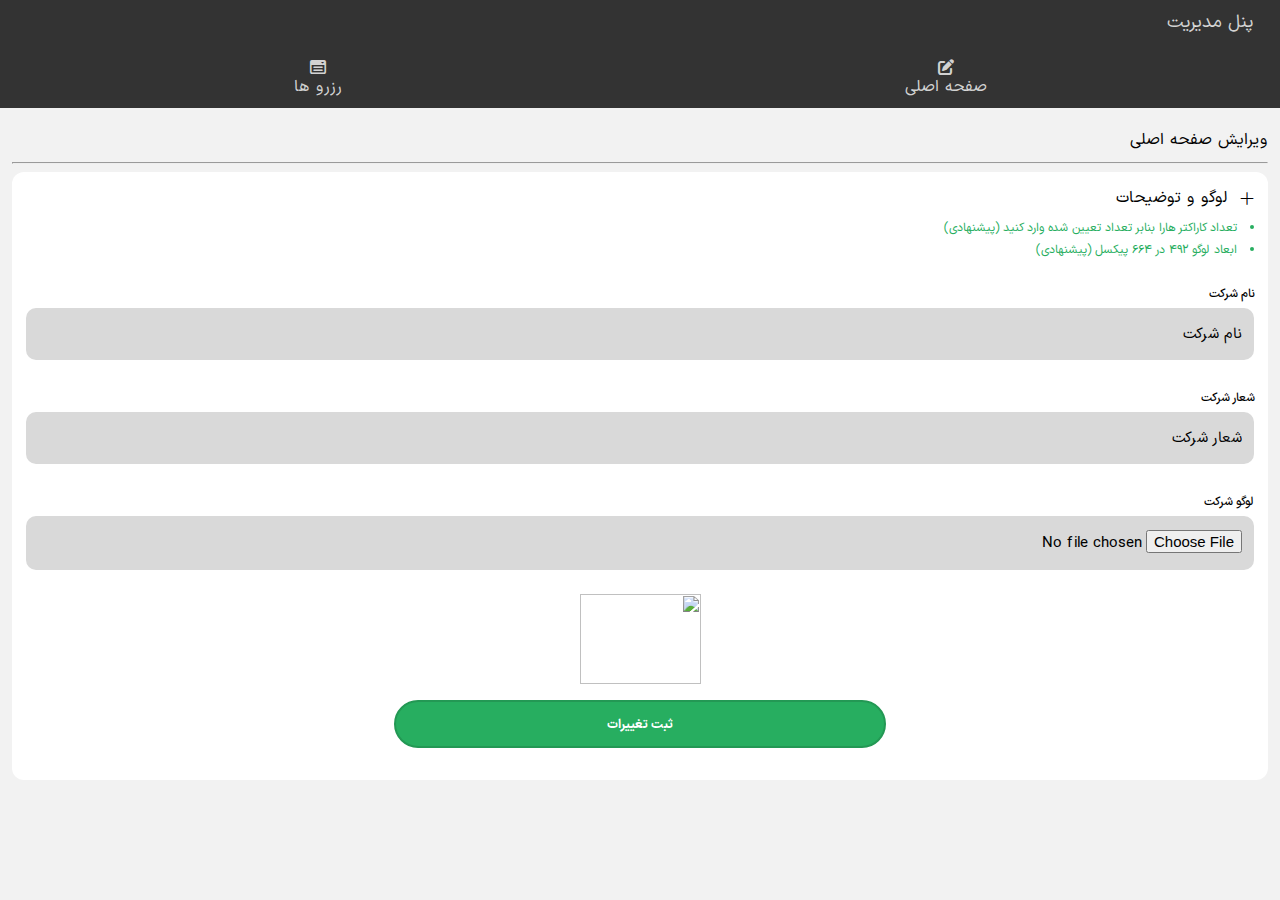
==== admin.html @ 6a68fcc9 "Admin panel created, one form and nav and header created" ====
<!DOCTYPE html>
<html lang="en">
<head>
    <meta charset="UTF-8">
    <meta name="viewport" content="width=device-width, initial-scale=1.0">
    <link rel="stylesheet" href="css/reset.css">
    <link rel="stylesheet" href="css/style.css">
    <link rel="stylesheet" href="css/iransans.css">
    <link rel="stylesheet" href="css/rubik.css">
    <link rel="stylesheet" href="Fonts/FontAwesome/css/all.css">
    <title>پنل مدیریت</title>
</head>
<body>
    <header class="container" id="admin__header">
        <div class="header__top">
            <h2>پنل مدیریت</h2>
        </div>
        <nav class="header__topNavigation">
            <div class="nav__item">
                <i class="fa-regular fa-list-dropdown"></i>
                <h2>رزرو ها</h2>
            </div>
            <div class="nav__item">
                <i class="fa-solid fa-pen-to-square"></i>
                <h2>صفحه اصلی</h2>
            </div>
        </nav>
    </header>
    <section id="main" class="container">
        <div class="main__title">
            <h2>ویرایش صفحه اصلی</h2>
            <hr>
        </div>
        <article class="main__section">
            <div class="main__section__title">
                <i class="fa-light fa-plus"></i>
                <i class="fa-light fa-minus hidden"></i>
                <h2>لوگو و توضیحات</h2>
            </div>
            <div class="main__section__content">
                <div class="notice__container">
                    <ul>
                        <li>تعداد کاراکتر هارا بنابر تعداد تعیین شده وارد کنید (پیشنهادی)</li>
                        <li>ابعاد لوگو ۴۹۲ در ۶۶۴ پیکسل (پیشنهادی)</li>
                    </ul>
                </div>
                <form action="#" class="main__form">
                    <div class="main__form__input">
                        <label for="peta">
                            نام شرکت
                        </label>
                        <input type="text" id="name" value="نام شرکت">
                    </div>
                    <div class="main__form__input">
                        <label for="peta__banner">
                            شعار شرکت
                        </label>
                        <input type="text" id="name" value="شعار شرکت">
                    </div>
                    <div class="main__form__input">
                        <label for="peta__banner">
                            لوگو شرکت
                        </label>
                        <input type="file" id="name" accept="image/JPEG" accpet="image/png" value="شعار شرکت">
                        
                    </div>
                    <img src="" alt="" width="121px" height="90px"> 
                    <button class="btn">ثبت تغییرات</button>
                </form>
            </div>
        </article>
    </section>
</body>
</html>
---- css/style.css ----
:root {
    --green-color : #27AE60;
    --dark-green-color : #239854;
    --light-dark-color : rgba(51,51,51,0.7);
    --red-color : #E74C3C;
    --orange-color : #E67E22;
    --yellow-color : #F1C40F;
    --dark-color : #333333;
    --white-color : #ffffff;
    --light-white : rgba(255,255,255,0.8);
    --backgroud-color: #F2F2F2;
    --input-color: #D9D9D9;
}
* {
    box-sizing: border-box;
}
html {
    font-family: rubik, iransans;
    background-color: var(--backgroud-color);
}
body {
    overflow-x: hidden;
}
.container {
    width: 100vw;
    margin-right: auto;
    margin-left: auto;
    padding-right: 0.75rem;
    padding-left: 0.75rem;
}
header {
    background-image: url('../images/company.png');
    background-repeat: no-repeat;
    background-size: cover;

}   
header .info {
    display: none;
}
.brand {
    display: flex;
    flex-direction: column;
    align-items: center;
    padding: 5.625rem 2.75rem;
    color: var(--white-color);
}
.brand__logo {
    width: 7.563rem;
    height: 5.625rem;
}
.brand__title {
    font-weight: 800;
    font-size: 1.5rem;
    line-height: 2rem;
}
.brand__description {
    font-weight: 400;
    font-size: 1rem;
    margin-top: 0.3rem;
}
.btn{
    background-color: var(--green-color);
    outline: none;
    border: none;
    padding: 0.7rem 2.25rem;
    border-radius: 1.5rem;
    color: var(--white-color);
    font-family: rubik, iransans;
    font-weight: 700;
    font-size: 1rem;
    margin-top: 1rem;
    border: 2px solid var(--dark-green-color);
    cursor: pointer;
}
#first {
    background-color: var(--dark-color);
    color: var(--white-color);
    display: grid;
    grid-template-columns: 1fr;
    
}
.info {
    width: 100%;
    display: flex;
    flex-direction: column;
    align-items: center;
    text-align: justify;
    margin-top: 1.5rem;
    gap: 1rem;
    direction: rtl;
    color: var(--light-white);
}
.info .info__title {
    font-weight: 800;
    font-size: 1rem;
    width: 100%;
}
.info .info__description {
    line-height: 1.8rem;
    font-weight: 300;
}
.info button {
    display: none;
}
#first .promo {
    width: 100%;
    display: flex;
    flex-direction: column;
    justify-content: center;
    align-items: center;
    gap: 0.8rem;
    padding-top: 2rem;

}
#first .promo h2 {
    font-weight: 800;
    font-size: 1rem;
}
#first .promo p {
    font-weight: 300;
    direction: rtl;
    text-align: center;
    line-height: 1.8rem;
}
#first article:nth-child(2) h2,
#first article:nth-child(2) p{
    color: var(--red-color);
}
#first article:nth-child(3) h2,
#first article:nth-child(3) p{
    color: var(--orange-color);
}
#first article:nth-child(4) h2,
#first article:nth-child(4) p{
    color: var(--yellow-color);
}
#first article:nth-child(5) h2,
#first article:nth-child(5) p{
    color: var(--green-color);
}
#first article:nth-child(5) {
    padding-bottom: 4rem;
}

#second {
    width: 100vw;
    background-image: url('../images/Inside-office.png');
    background-repeat: no-repeat;
    background-size: cover;
    padding: 7.188rem 0;
}
.form {
    width: 18.25rem;
    background-color: rgba(51, 51, 51, 0.9);
    display: flex;
    flex-direction: column;
    display: flex;
    align-items: center;
    padding: 0 1rem;
    border-radius: 1.5rem;
}
.form__title {
    color: var(--light-white);
    margin: 28px 0;
    font-weight: 700;
}
.form__input {
    width: 100%;
    display: flex;
    flex-direction: column;
    align-items: flex-end;
    gap: 0.313rem;
    margin: 0.625rem;
    position: relative;
}
.form__input label {
    color: var(--light-white);
}
.form__input input {
    width: 100%;
    padding: 0.625rem 1.75rem 0.625rem 0.625rem;
    border-radius: 0.75rem;
    background-color: var(--light-white);
    font-family: rubik,iransans;
    direction: rtl;
}
.form__input input:focus {
    outline: none;
    border: 2px solid var(--dark-green-color);
}
.form__input input::placeholder {
    font-weight: 500;
}
.form__input i {
    position: absolute;
    font-size: 1rem;
    bottom: 0.75rem;
    right: 0.625rem;
    color: var(--light-dark-color);
}
.form .form__btn {
    margin-top: 1rem;
}
.form__notice {
    color: var(--orange-color);
    padding: 1rem 0 2rem 0;
    text-align: center;
    font-size: 0.75rem;
}

footer {
    width: 100%;
    background-color: var(--dark-color);
    display: grid;
    direction: rtl;
    padding: 3.125rem 0;
    gap: 1rem;
}
footer .footer__row {
    display: flex;
    flex-direction: column;
    width: 100%;
    gap: 0.4rem;
}
.footer__row .footer__row__title {
    color: var(--light-white);
    font-weight: 800;
}
.footer__row .footer__row__description {
    color: var(--light-white);
    line-height: 1.5rem;
    text-align: justify;
}
.area {
    width: 100%;
    display: flex;
    flex-direction: column;
    justify-content: space-between;
    gap: 1rem;
}
.area .footer__row {
    width: 100%;
}
.area .footer__row .footer__row__title {
    width: 100%;
}
footer a {
    display: flex;
    justify-content: center;
    align-items: center;
}
footer img {
    width: 100%;
    border-radius: 1.5rem;
}
.numbers .footer__row__description {
    direction: ltr;
    text-align: right;
}
#email__link {
    display: flex;
    flex-direction: row-reverse;
    align-items: center;
    justify-content: flex-end;
    gap: 0.313rem;
}
.hidden {
    display: none !important;
}

/* Admin Panel */

#admin__header {
    display: flex;
    flex-direction: column;
    background-color: var(--dark-color) !important;
    background-image: none;
    color: var(--light-white);
}
#admin__header .header__top {
    direction: rtl;
    padding: 0.875rem 0.9375rem;
    font-size: 1.125rem;
}
#admin__header .header__topNavigation {
    display: flex;
    justify-content: space-around;
    padding: 0.8125rem 0;
}

#admin__header .header__topNavigation .nav__item {
    display: flex;
    flex-direction: column;
    align-items: center;
    gap: 0.25rem;
}

#main {
    padding-top: 1.5rem;
    display: grid;
    grid-template-columns: 1fr;
    direction: rtl;
}
#main .main__title {
    display: flex;
    flex-direction: column;
    gap: 0.4rem;
    
}
#main .main__title hr {
    width: 100%;
}

#main .main__section {
    background-color: var(--white-color);
    padding: 1.125rem 0.875rem 0;
    border-radius: 0.75rem;
    display: flex;
    flex-direction: column;
    
}

#main .main__section .main__section__title {
    display: flex;
    gap: 0.8rem;
    font-size: 1rem;
}
#main .main__section .main__section__content {
    padding: 1rem 0 0;
}
.notice__container ul{
    display: flex;
    flex-direction: column;
    gap: 0.625rem;
    color: var(--green-color);
    list-style-type: disc;
    font-size: 0.75rem;
    list-style-position: inside;
}
.main__form {
    width: 100%;
    display: flex;
    flex-direction: column;
    padding: 1rem 0;
}
.main__form .main__form__input {
    display: flex;
    flex-direction: column;
    gap: 0.5rem;
    font-family: rubik,iransans !important;
    padding: 1rem 0;
}
.main__form .main__form__input label {
    font-size: 0.75rem;
    font-weight: 500;
}
.main__form .main__form__input input {
    padding: 0.9rem 0.75rem;
    border-radius: 0.625rem;
    border: none;
    background-color: var(--input-color);
    font-size: 0.9375rem;
    font-family: rubik,iransans !important;

}
.main__form img {
    margin: 0.5rem auto 0;
    border: 0 !important;
    outline: 0 !important;
}
.main__form button {
    width: 40%;
    font-size: 0.8rem;
    padding: 0.8rem;
    margin: 1rem auto;
}
/* Admin Panel */

@media (min-width:475px) {
    .promo p {
        margin: 0 2rem;
    }
    footer .footer__row a img  {
        width: 90%;
    }
}

@media (min-width:600px){
    #first {
        grid-template-columns: 1fr 1fr;
    }
    #first article:nth-child(1) {
        grid-column: 1/3;
    }
    #first article:nth-child(4){
        padding-bottom: 4rem;
    }
    footer {
        grid-template-columns: repeat(12,1fr);
        grid-template-rows: repeat(1,1fr);
    }
    footer .footer__row:nth-child(1) {
        grid-column:6/13;
    }
    footer .area {
        grid-column: 1/5;
        grid-row: 1/2;
    }
    footer .footer__row a img {
        width: 100%;
    }
    #second .form {
        width: 23rem;
        gap: 1.5rem;
    }
    #second .form .form__notice {
        font-size: .9rem;
    }
}

@media (min-width:768px) {

    header {
        display: grid;
        grid-template-columns: 1fr 1fr;
    }
    
    header .brand{
        grid-column: 2/3;
    }
    header .info {
        display: flex;
        grid-column: 1/2;
        grid-row: 1/2;
        justify-content: center;
        align-items: center;
        padding: 0 1rem;
    }
    #first .info {
        display: none;
    }
    
}

@media (min-width:1024px){
    header {
        grid-template-columns: repeat(12, 1fr);
        grid-template-rows: repeat(12,75px);
    }
    header .brand button {
        display: none;
    }
    header .brand {
        grid-column: 9/13;
        grid-row: 1/3;
    }
    header .info {
        grid-row: 6/10;
        grid-column: 4/10;
        width: 100%;
        justify-content: center;
        align-items: center;
        text-align: center;
        font-size: 1.375rem;
        
    }
    header .info .info__title {
        font-size: 1.375rem;
    }
    header .info .info__description {
        line-height: 2.5rem;
    }
    header .info button{
        display: flex;
    }
    #first article {
        padding: 0 !important;
    }
    #first {
        grid-template-columns: repeat(4,1fr);
        padding: 4.219rem;
    }
    #second .form {
        width: 33rem !important;
        gap: 2.5rem;
    }
    #second .form .form__title {
        font-size: 1.25rem;
    }
    #second .form .form__input {
        width: 70%;
        gap: 0.625rem;
    }
    #second .form .form__input input {
        padding: 0.9rem 1.75rem;
    }
    #second .form .form__input i {
        bottom: 1rem;
    }
    #second .form .form__notice {
        font-size: 1rem;
    }

    footer {
        grid-template-columns: repeat(12,1fr);
    }
    footer .footer__row {
        grid-column: 8/13 !important;
    }
    footer .area {
        grid-column: 2/7;
        flex-direction: row;
    }
    footer .footer__row a {
        width: 75%;
    }
}
---- css/iransans.css ----
/**
*
*	Name:			IRANSansX Fonts
*	Version:			1.0
*	Author:			Moslem Ebrahimi (moslemebrahimi.com)
*	Created on:		Apr 22, 2021
*	Updated on:		Apr 22, 2021
*	Website:			http://fontiran.com
*	Copyright:		Commercial/Proprietary Software
--------------------------------------------------------------------------------------
فونتایران سنس Xا یک نرم افزار مالکیتی محسوب می شود. جهت آگاهی از قوانین استفاده از این فونت ها لطفا به وب سایت (فونت ایران دات کام) مراجعه نمایید
--------------------------------------------------------------------------------------
IRANSansX Fonts are considered a proprietary software. To gain information about the laws regarding the use of these Fonts, please visit www.fontiran.com 
--------------------------------------------------------------------------------------
This set of Fonts are used in this project under the license: (.....)
------------------------------------------------------------------------------------- Fonts-
*	
**/


@font-face {
	font-family: iransans;
	font-style: normal;
	font-weight: 100;
	src:
		url('../Fonts/IRANSans/woff2/IRANSansX-Thin.woff2') format('woff2') ,
		url('../Fonts/woff/IRANSans/IRANSansX-Thin.woff') format('woff'),   
		url('../Fonts/ttf/IRANSans/IRANSansX-Thin.ttf') format('truetype');	
}

@font-face {
	font-family: iransans;
	font-style: normal;
	font-weight: 200;
	src: 
		url('../Fonts/IRANSans/woff2/IRANSansX-UltrIRANSansght.woff2') format('woff2') ,
		url('../Fonts/woff/IRANSans/IRANSansX-UltrIRANSansght.woff') format('woff'),   
		url('../Fonts/ttf/IRANSans/IRANSansX-UltrIRANSansght.ttf') format('truetype');		
}

@font-face {
	font-family: iransans;
	font-style: normal;
	font-weight: 300;
	src: 
		url('../Fonts/IRANSans/woff2/IRANSansX-Light.woff2') format('woff2') ,
		url('../Fonts/woff/IRANSans/IRANSansX-Light.woff') format('woff'),   
		url('../Fonts/ttf/IRANSans/IRANSansX-Light.ttf') format('truetype');			 
}

@font-face {
	font-family: iransans;
	font-style: normal;
	font-weight: 500;
	src: 
	url('../Fonts/IRANSans/woff2/IRANSansX-Medium.woff2') format('woff2') ,
	url('../Fonts/woff/IRANSans/IRANSansX-Medium.woff') format('woff'),   
	url('../Fonts/ttf/IRANSans/IRANSansX-Medium.ttf') format('truetype');			 
}

@font-face {
	font-family: iransans;
	font-style: normal;
	font-weight: 600;
	src: 
		url('../Fonts/IRANSans/woff2/IRANSansX-DemiBold.woff2') format('woff2') ,
		url('../Fonts/woff/IRANSans/IRANSansX-DemiBold.woff') format('woff'),   
		url('../Fonts/ttf/IRANSans/IRANSansX-DemiBold.ttf') format('truetype');		 
}

@font-face {
	font-family: iransans;
	font-style: normal;
	font-weight: 800;
	src: 
	url('../Fonts/IRANSans/woff2/IRANSansX-ExtraBold.woff2') format('woff2') ,
	url('../Fonts/woff/IRANSans/IRANSansX-ExtraBold.woff') format('woff'),   
	url('../Fonts/ttf/IRANSans/IRANSansX-ExtraBold.ttf') format('truetype');		 
}

@font-face {
	font-family: iransans;
	font-style: normal;
	font-weight: 900;
	src: 
	url('../Fonts/IRANSans/woff2/IRANSansX-Black.woff2') format('woff2') ,
	url('../Fonts/woff/IRANSans/IRANSansX-Black.woff') format('woff'),   
	url('../Fonts/ttf/IRANSans/IRANSansX-Black.ttf') format('truetype');			 
}

@font-face {
	font-family: iransans;
	font-style: normal;
	font-weight: bold;
	src: 
	url('../Fonts/IRANSans/woff2/IRANSansX-Bold.woff2') format('woff2') ,
	url('../Fonts/woff/IRANSans/IRANSansX-Bold.woff') format('woff'),   
	url('../Fonts/ttf/IRANSans/IRANSansX-Bold.ttf') format('truetype');
}

@font-face {
	font-family: iransans;
	font-style: normal;
	font-weight: normal;
	src: 
	url('../Fonts/IRANSans/woff2/IRANSansX-Regular.woff2') format('woff2'),
	url('../Fonts/woff/IRANSans/IRANSansX-Regular.woff') format('woff'),   
	url('../Fonts/ttf/IRANSans/IRANSansX-Regular.ttf') format('truetype');
}
---- css/rubik.css ----
/* #### Generated By: http://www.cufon../fonts.com #### */

    @font-face {
    font-family: rubik;
    font-style: normal;
    font-weight: 400;
    src: url('../Fonts/rubik/Rubik-Regular.woff') format('woff'),
         url('../Fonts/rubik/Rubik-Regular.ttf') format('TrueType')
    }
    

    @font-face {
    font-family: rubik;
    font-style: italic;
    font-weight: 400;
    src: url('../Fonts/rubik/Rubik-Italic.woff') format('woff'),
         url('../Fonts/rubik/Rubik-Regular.ttf') format('TrueType')
    }
    

    @font-face {
    font-family: rubik;
    font-style: normal;
    font-weight: 300;
    src: url('../Fonts/rubik/Rubik-Light.woff') format('woff'),
         url('../Fonts/rubik/Rubik-Light.ttf') format('TrueType')
    }
    

    @font-face {
    font-family: rubik;
    font-style: italic;
    font-weight: 300;
    src: url('../Fonts/rubik/Rubik-LightItalic.woff') format('woff'),
         url('../Fonts/rubik/Rubik-LightItalic.ttf') format('TrueType')
    }
    

    @font-face {
    font-family: 'Rubik ';
    font-style: normal;
    font-weight: 500;
    src: url('../Fonts/rubik/Rubik-Medium.woff') format('woff'),
         url('../Fonts/rubik/Rubik-MediumItalic.ttf') format('TrueType')
    }
    

    @font-face {
    font-family: rubik;
    font-style: italic;
    font-weight: 500;
    src: url('../Fonts/rubik/Rubik-MediumItalic.woff') format('woff'),
         url('../Fonts/rubik/Rubik-MediumItalic.ttf') format('TrueType')
    }
    

    @font-face {
    font-family: rubik;
    font-style: normal;
    font-weight: 700;
    src: url('../Fonts/rubik/Rubik-Bold.woff') format('woff'),
         url('../Fonts/rubik/Rubik-Bold.ttf') format('TrueType')
    }
    

    @font-face {
    font-family: rubik;
    font-style: italic;
    font-weight: 700;
    src: url('../Fonts/rubik/Rubik-BoldItalic.woff') format('woff'),
         url('../Fonts/rubik/Rubik-BoldItalic.ttf') format('TrueType')
    }
    

    @font-face {
    font-family: rubik;
    font-style: normal;
    font-weight: 900;
    src: url('../Fonts/rubik/Rubik-Black.woff') format('woff'),
         url('Rubik-Black.ttf') format('TrueType')
    }
    

    @font-face {
    font-family: rubik;
    font-style: italic;
    font-weight: 900;
    src: url('../Fonts/rubik/Rubik-BlackItalic.woff') format('woff'),
         url('../Fonts/rubik/Rubik-BlackItalic.ttf') format('TrueType')
    }
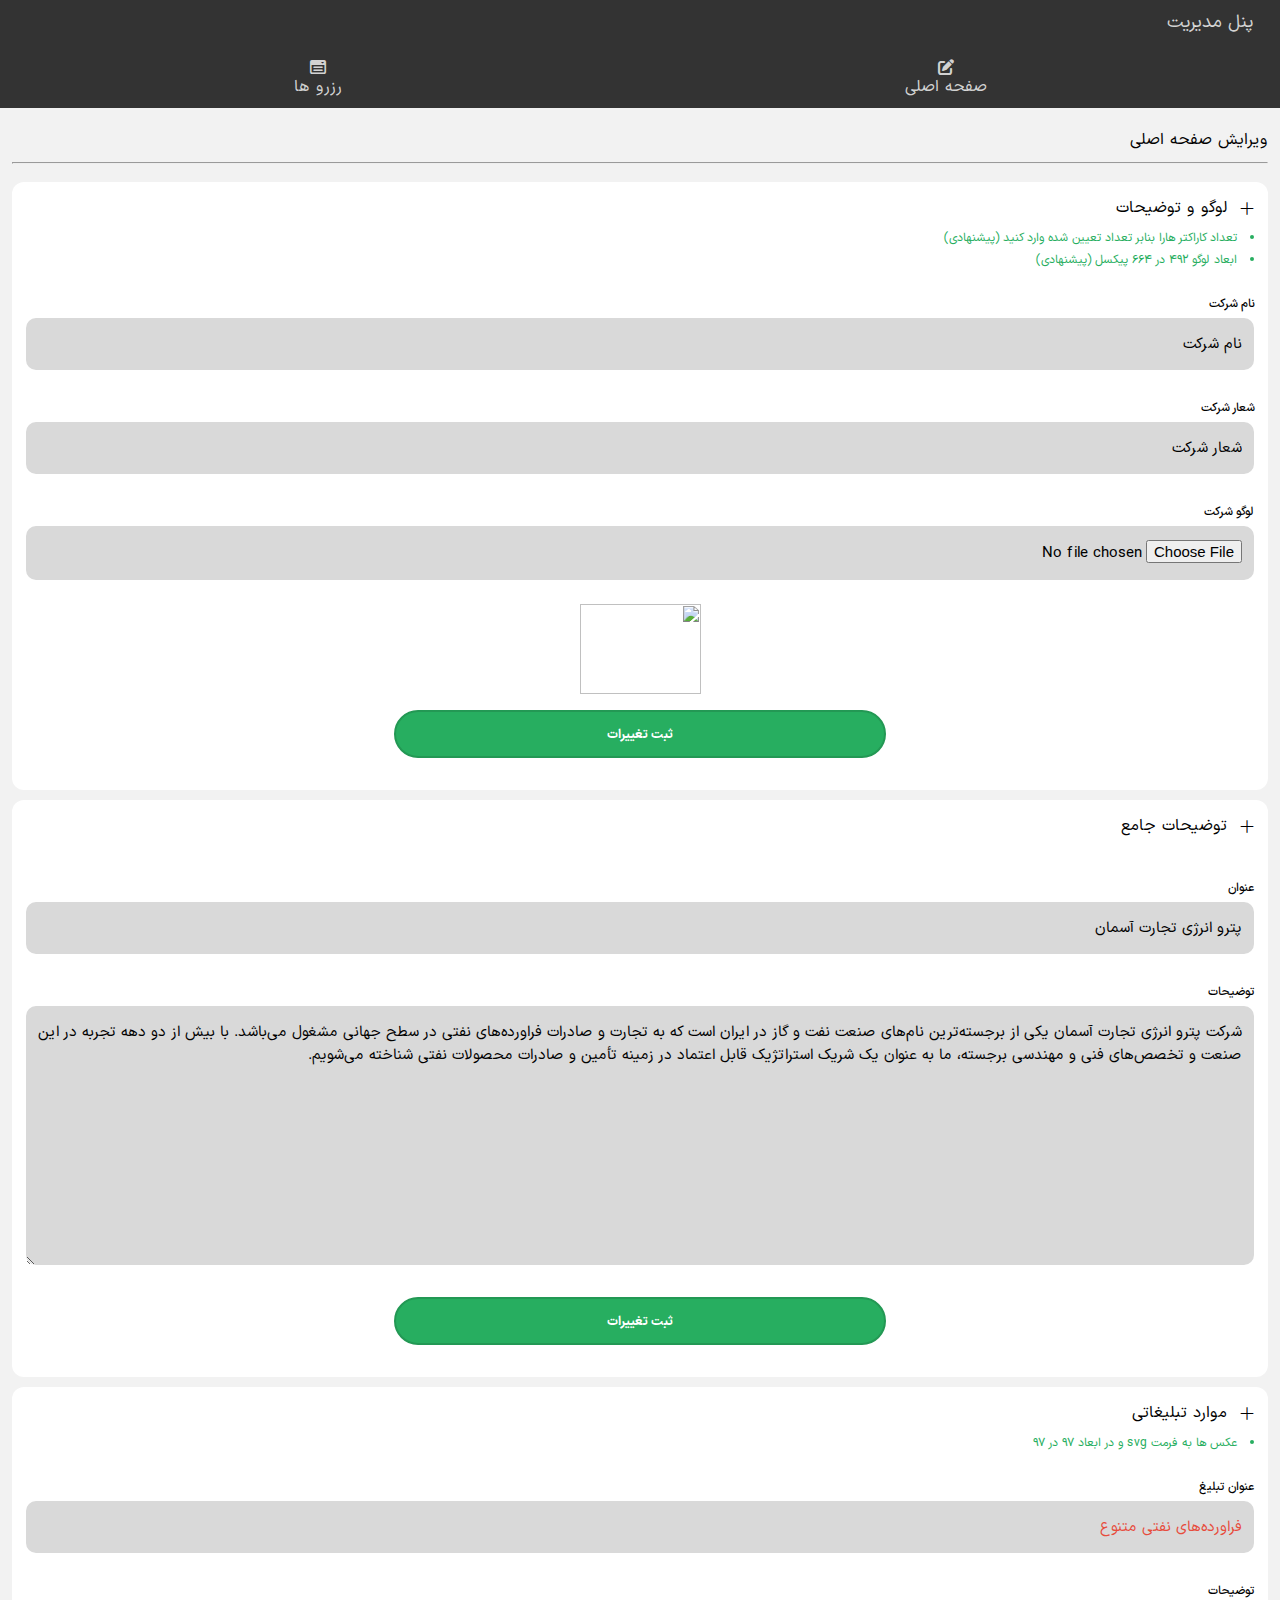
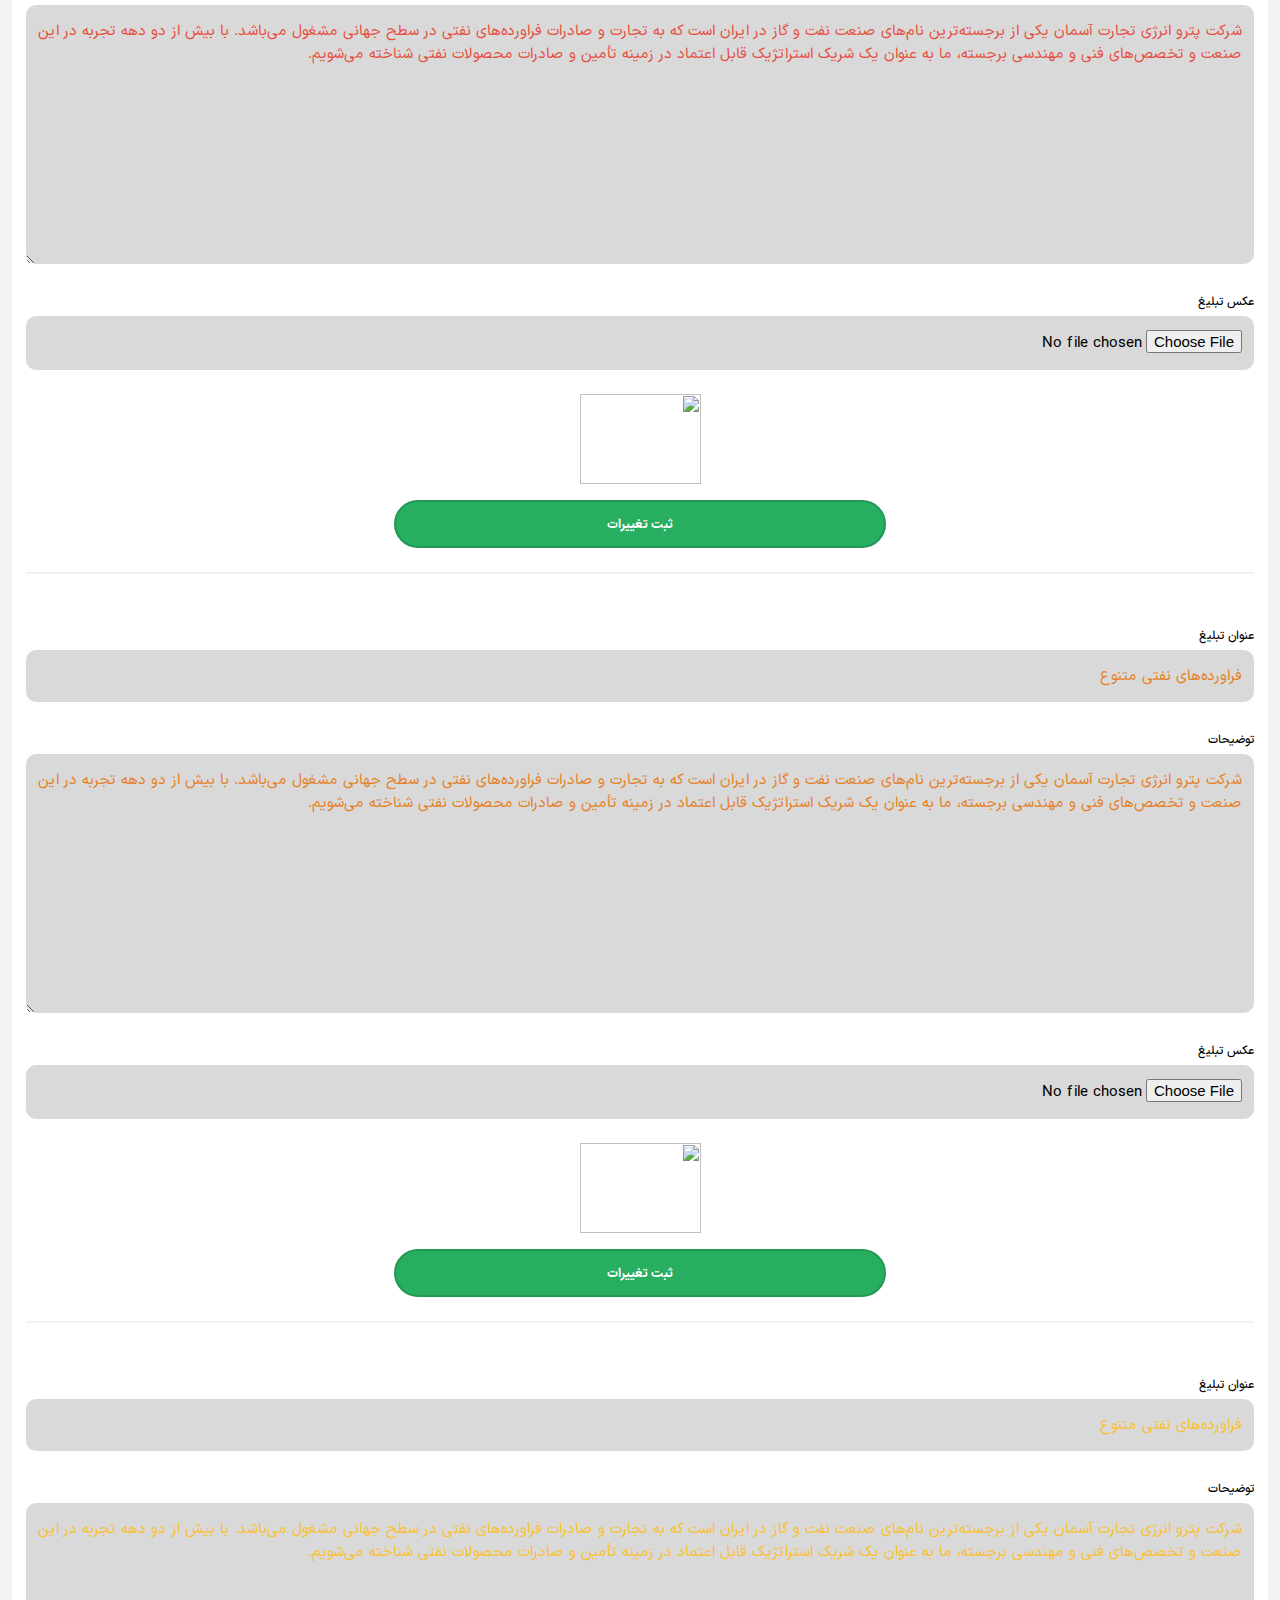
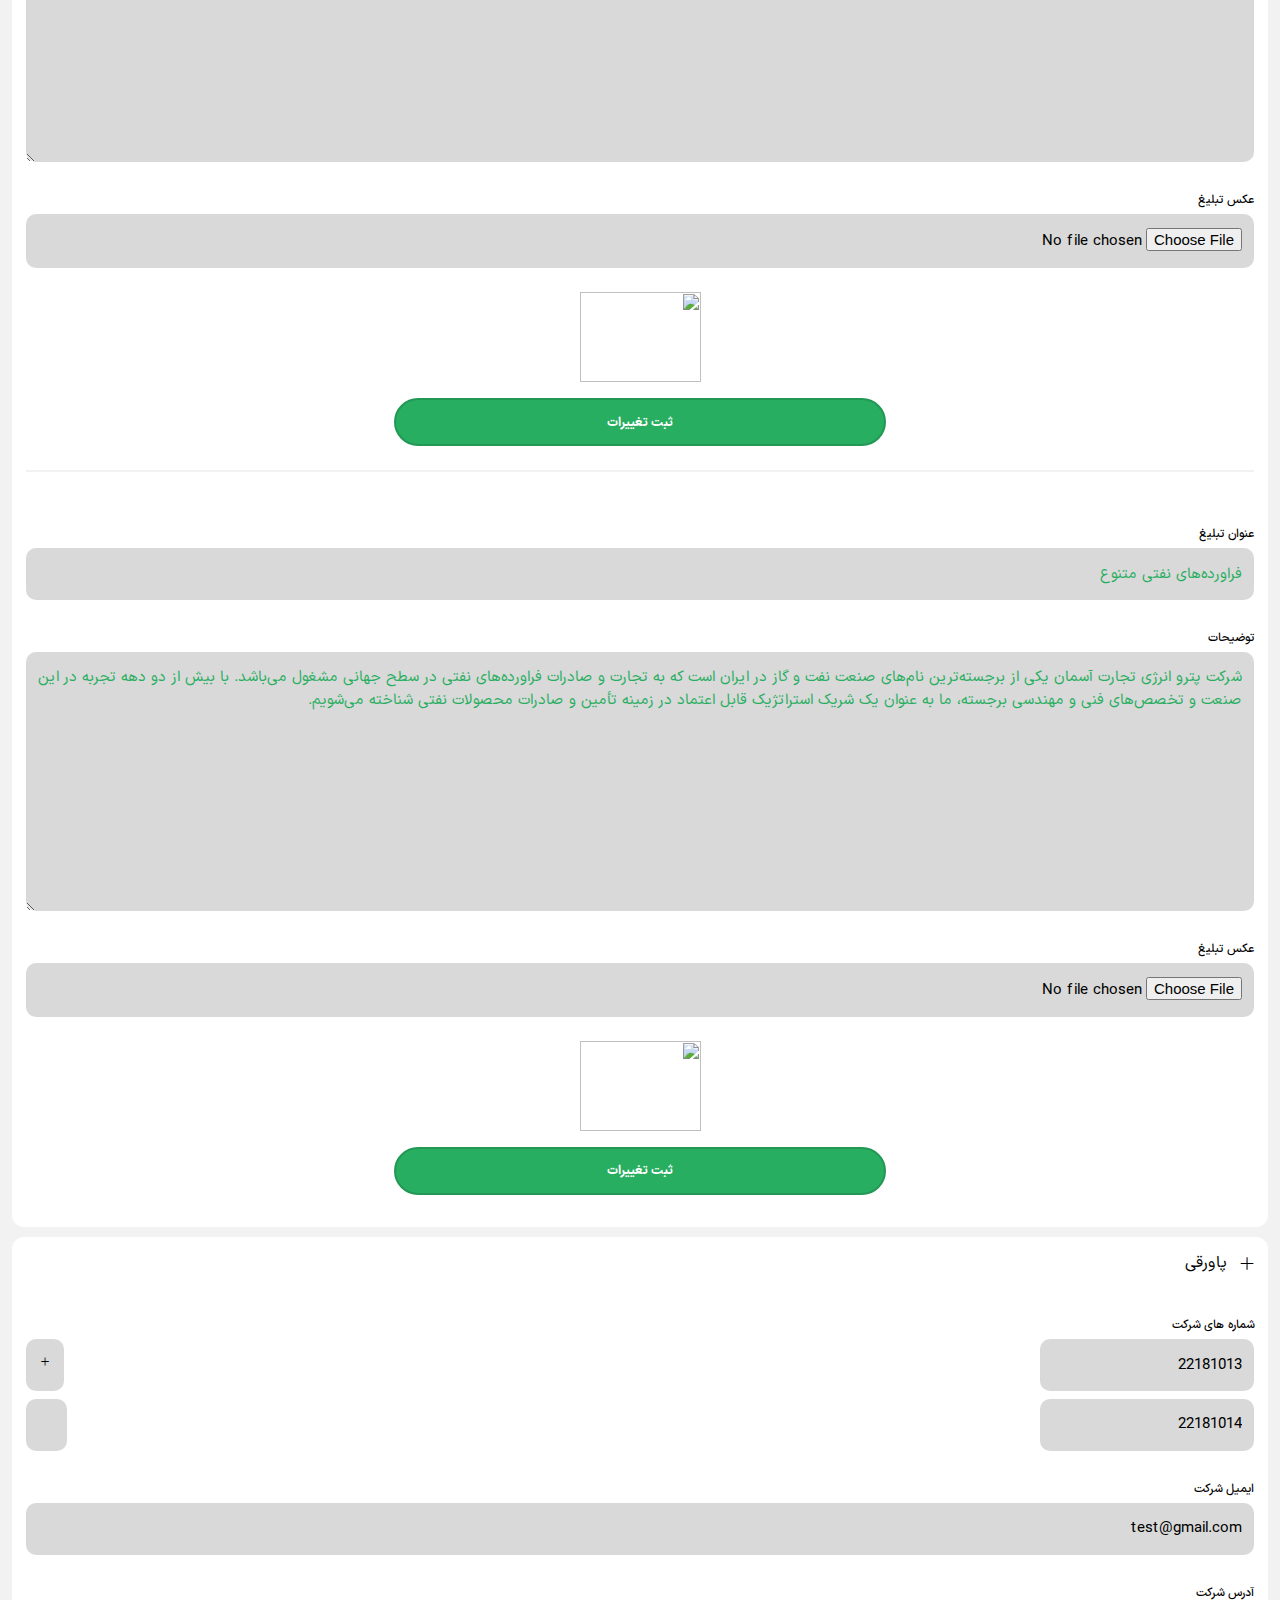
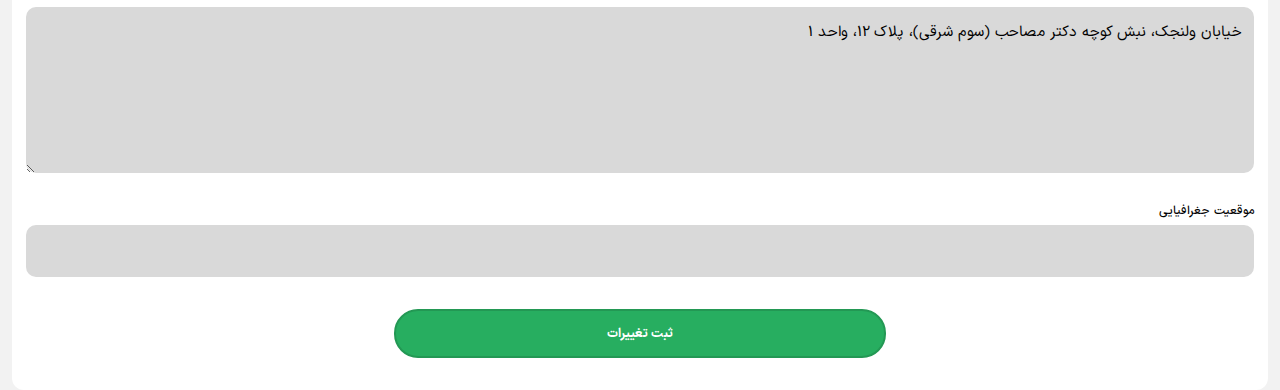
==== commit 369cc400: "Manage mainpage created in mobile device screen" ====
--- a/admin.html
+++ b/admin.html
@@ -69,6 +69,187 @@
                 </form>
             </div>
         </article>
+        <article class="main__section">
+            <div class="main__section__title">
+                <i class="fa-light fa-plus"></i>
+                <i class="fa-light fa-minus hidden"></i>
+                <h2>توضیحات جامع</h2>
+            </div>
+            <div class="main__section__content">
+                
+                <form action="#" class="main__form">
+                    <div class="main__form__input">
+                        <label for="peta">
+                            عنوان
+                        </label>
+                        <input type="text" id="name" value="پترو انرژی تجارت آسمان">
+                    </div>
+                    <div class="main__form__input">
+                        <label for="peta__banner">
+                            توضیحات
+                        </label>
+                        <textarea name="info" id="info" cols="30" rows="10">شرکت پترو انرژی تجارت آسمان یکی از برجسته‌ترین نام‌های صنعت نفت و گاز در ایران است که به تجارت و صادرات فراورده‌های نفتی در سطح جهانی مشغول می‌باشد. با بیش از دو دهه تجربه در این صنعت و تخصص‌های فنی و مهندسی برجسته، ما به عنوان یک شریک استراتژیک قابل اعتماد در زمینه تأمین و صادرات محصولات نفتی شناخته می‌شویم.</textarea>
+                    </div>
+                    <button class="btn">ثبت تغییرات</button>
+                </form>
+            </div>
+        </article>
+        <article class="main__section">
+            <div class="main__section__title">
+                <i class="fa-light fa-plus"></i>
+                <i class="fa-light fa-minus hidden"></i>
+                <h2>موارد تبلیغاتی</h2>
+            </div>
+            <div class="main__section__content">
+                <div class="notice__container">
+                    <ul>
+                        <li>عکس ها به فرمت svg و در ابعاد ۹۷ در ۹۷</li>
+                        
+                    </ul>
+                </div>
+                <form action="#" class="main__form">
+                    <div class="main__form__input">
+                        <label for="peta">
+                            عنوان تبلیغ
+                        </label>
+                        <input type="text" id="name" class="red" value="فراورده‌های نفتی متنوع">
+                    </div>
+                    <div class="main__form__input">
+                        <label for="peta__banner">
+                            توضیحات
+                        </label>
+                        <textarea name="info" class="red" id="info" cols="30" rows="10">شرکت پترو انرژی تجارت آسمان یکی از برجسته‌ترین نام‌های صنعت نفت و گاز در ایران است که به تجارت و صادرات فراورده‌های نفتی در سطح جهانی مشغول می‌باشد. با بیش از دو دهه تجربه در این صنعت و تخصص‌های فنی و مهندسی برجسته، ما به عنوان یک شریک استراتژیک قابل اعتماد در زمینه تأمین و صادرات محصولات نفتی شناخته می‌شویم.</textarea>
+                    </div>
+                    <div class="main__form__input">
+                        <label for="peta__banner">
+                            عکس تبلیغ
+                        </label>
+                        <input type="file" id="name" accept="image/JPEG" accpet="image/png" value="شعار شرکت">
+                        
+                    </div>
+                    <img src="" alt="" width="121px" height="90px"> 
+                    <button class="btn">ثبت تغییرات</button>
+                    <hr>
+                </form>
+                <form action="#" class="main__form">
+                    <div class="main__form__input">
+                        <label for="peta">
+                            عنوان تبلیغ
+                        </label>
+                        <input type="text" id="name" class="orange" value="فراورده‌های نفتی متنوع">
+                    </div>
+                    <div class="main__form__input">
+                        <label for="peta__banner">
+                            توضیحات
+                        </label>
+                        <textarea name="info" class="orange" id="info" cols="30" rows="10">شرکت پترو انرژی تجارت آسمان یکی از برجسته‌ترین نام‌های صنعت نفت و گاز در ایران است که به تجارت و صادرات فراورده‌های نفتی در سطح جهانی مشغول می‌باشد. با بیش از دو دهه تجربه در این صنعت و تخصص‌های فنی و مهندسی برجسته، ما به عنوان یک شریک استراتژیک قابل اعتماد در زمینه تأمین و صادرات محصولات نفتی شناخته می‌شویم.</textarea>
+                    </div>
+                    <div class="main__form__input">
+                        <label for="peta__banner">
+                            عکس تبلیغ
+                        </label>
+                        <input type="file" id="name" accept="image/JPEG" accpet="image/png" value="شعار شرکت">
+                        
+                    </div>
+                    <img src="" alt="" width="121px" height="90px"> 
+                    <button class="btn">ثبت تغییرات</button>
+                    <hr>
+                </form>
+                <form action="#" class="main__form">
+                    <div class="main__form__input">
+                        <label for="peta">
+                            عنوان تبلیغ
+                        </label>
+                        <input type="text" id="name" class="yellow" value="فراورده‌های نفتی متنوع">
+                    </div>
+                    <div class="main__form__input">
+                        <label for="peta__banner">
+                            توضیحات
+                        </label>
+                        <textarea name="info" class="yellow" id="info" cols="30" rows="10">شرکت پترو انرژی تجارت آسمان یکی از برجسته‌ترین نام‌های صنعت نفت و گاز در ایران است که به تجارت و صادرات فراورده‌های نفتی در سطح جهانی مشغول می‌باشد. با بیش از دو دهه تجربه در این صنعت و تخصص‌های فنی و مهندسی برجسته، ما به عنوان یک شریک استراتژیک قابل اعتماد در زمینه تأمین و صادرات محصولات نفتی شناخته می‌شویم.</textarea>
+                    </div>
+                    <div class="main__form__input">
+                        <label for="peta__banner">
+                            عکس تبلیغ
+                        </label>
+                        <input type="file" id="name" accept="image/JPEG" accpet="image/png" value="شعار شرکت">
+                        
+                    </div>
+                    <img src="" alt="" width="121px" height="90px"> 
+                    <button class="btn">ثبت تغییرات</button>
+                    <hr>
+                </form>
+                <form action="#" class="main__form">
+                    <div class="main__form__input">
+                        <label for="peta">
+                            عنوان تبلیغ
+                        </label>
+                        <input type="text" id="name" class="green" value="فراورده‌های نفتی متنوع">
+                    </div>
+                    <div class="main__form__input">
+                        <label for="peta__banner">
+                            توضیحات
+                        </label>
+                        <textarea name="info" class="green" id="info" cols="30" rows="10">شرکت پترو انرژی تجارت آسمان یکی از برجسته‌ترین نام‌های صنعت نفت و گاز در ایران است که به تجارت و صادرات فراورده‌های نفتی در سطح جهانی مشغول می‌باشد. با بیش از دو دهه تجربه در این صنعت و تخصص‌های فنی و مهندسی برجسته، ما به عنوان یک شریک استراتژیک قابل اعتماد در زمینه تأمین و صادرات محصولات نفتی شناخته می‌شویم.</textarea>
+                    </div>
+                    <div class="main__form__input">
+                        <label for="peta__banner">
+                            عکس تبلیغ
+                        </label>
+                        <input type="file" id="name" accept="image/JPEG" accpet="image/png" value="شعار شرکت">
+                        
+                    </div>
+                    <img src="" alt="" width="121px" height="90px"> 
+                    <button class="btn">ثبت تغییرات</button>
+                    
+                </form>
+            </div>
+        </article>
+        <article class="main__section">
+            <div class="main__section__title">
+                <i class="fa-light fa-plus"></i>
+                <i class="fa-light fa-minus hidden"></i>
+                <h2>پاورقی</h2>
+            </div>
+            <div class="main__section__content">
+                
+                <form action="#" class="main__form">
+                    <div class="main__form__input">
+                        <label for="peta">
+                            شماره های شرکت
+                        </label>
+                        <div class="phone">
+                            <input type="text" id="phone" value="22181013">
+                            <i class="fa-sharp fa-regular fa-plus" id="add__phone"></i>
+                        </div>
+                        <div class="phone">
+                            <input type="text" id="phone" value="22181014">
+                            <i class="fa-sharp fa-regular fa-minus" id="remove__phone"></i>
+                        </div>
+                    </div>
+                    <div class="main__form__input">
+                        <label for="peta__banner">
+                            ایمیل شرکت
+                        </label>
+                        <input type="email" id="name" value="test@gmail.com">
+                    </div>
+                
+                    <div class="main__form__input">
+                        <label for="peta__banner">
+                            آدرس شرکت
+                        </label>
+                        <textarea name="info" id="info" cols="30" rows="6">خیابان ولنجک، نبش کوچه دکتر مصاحب (سوم شرقی)، پلاک ۱۲، واحد ۱</textarea>
+                    </div>
+                    <div class="main__form__input">
+                        <label for="peta__banner">
+                            موقعیت جغرافیایی
+                        </label>
+                        <input type="text" id="name" value="">
+                    </div>
+                    <button class="btn">ثبت تغییرات</button>
+                </form>
+            </div>
+        </article>
     </section>
 </body>
 </html>--- a/css/style.css
+++ b/css/style.css
@@ -300,6 +300,7 @@
     display: grid;
     grid-template-columns: 1fr;
     direction: rtl;
+    gap: 0.625rem;
 }
 #main .main__title {
     display: flex;
@@ -319,7 +320,10 @@
     flex-direction: column;
     
 }
-
+#main .main__section hr {
+    width: 100%;
+    border: 1px solid var(--backgroud-color);
+}
 #main .main__section .main__section__title {
     display: flex;
     gap: 0.8rem;
@@ -354,7 +358,8 @@
     font-size: 0.75rem;
     font-weight: 500;
 }
-.main__form .main__form__input input {
+.main__form .main__form__input input,
+.main__form .main__form__input textarea {
     padding: 0.9rem 0.75rem;
     border-radius: 0.625rem;
     border: none;
@@ -373,6 +378,30 @@
     font-size: 0.8rem;
     padding: 0.8rem;
     margin: 1rem auto;
+}
+.red {
+    color: var(--red-color) !important;
+}
+.orange {
+    color: var(--orange-color) !important;
+}
+.yellow {
+    color: #FBC02D !important;
+}
+.green {
+    color: var(--green-color) !important;
+}
+
+.phone {
+    display: flex;
+    justify-content: space-between;
+}
+.phone i {
+    background-color: #D9D9D9;
+    text-align: center;
+    border-radius: .625rem;
+    padding: 0.9rem 0.9rem;
+
 }
 /* Admin Panel */
 
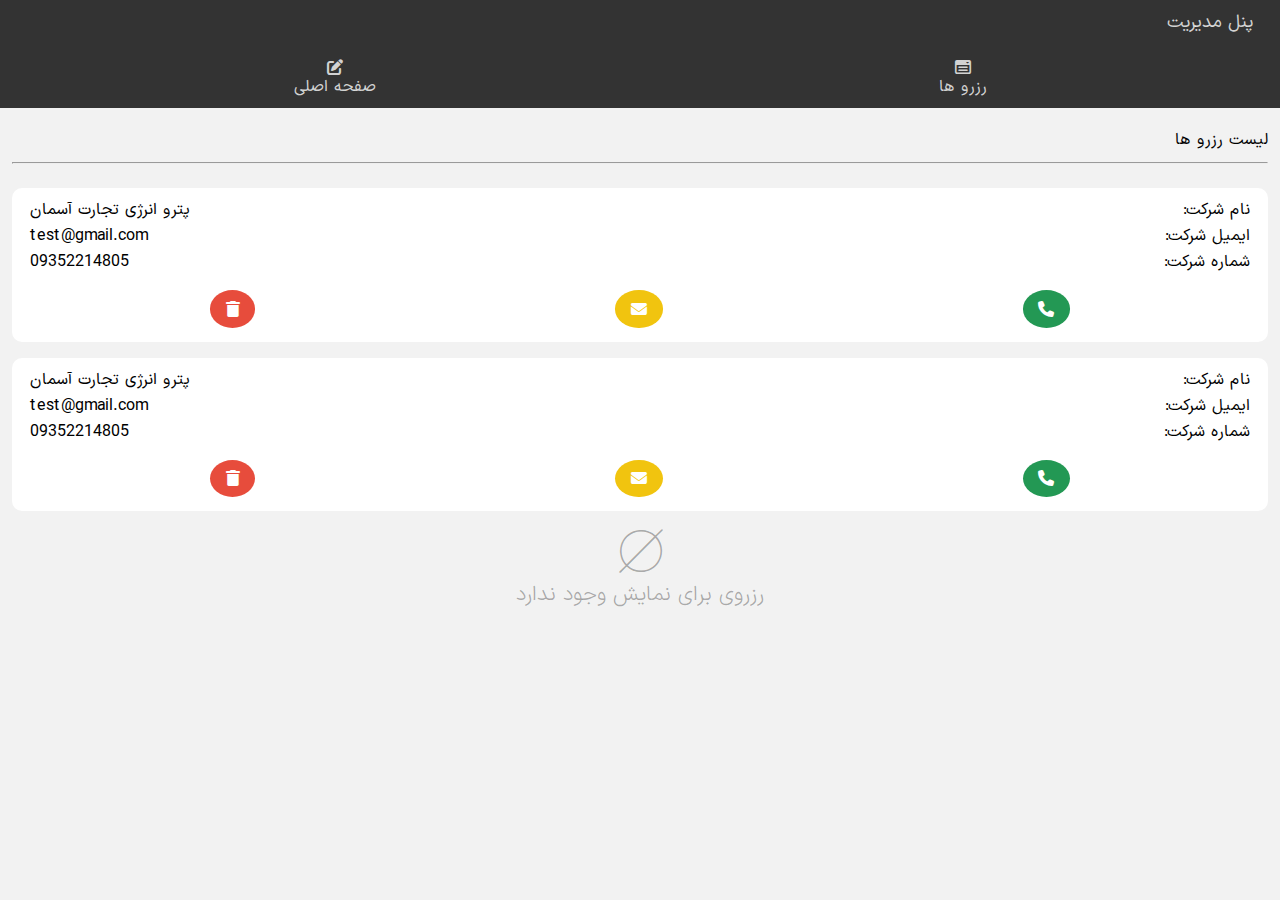
==== commit a27cfa74: "Manage reserve created and Top Nav created and Sliding Bars" ====
--- a/admin.html
+++ b/admin.html
@@ -8,6 +8,9 @@
     <link rel="stylesheet" href="css/iransans.css">
     <link rel="stylesheet" href="css/rubik.css">
     <link rel="stylesheet" href="Fonts/FontAwesome/css/all.css">
+    <script src="https://cdnjs.cloudflare.com/ajax/libs/gsap/3.12.2/gsap.min.js" defer></script>
+    <script src="https://cdn.jsdelivr.net/npm/gsap@3.12.2/dist/gsap.min.js" defer></script>
+    <script src="js/app.js" defer></script>
     <title>پنل مدیریت</title>
 </head>
 <body>
@@ -16,240 +19,308 @@
             <h2>پنل مدیریت</h2>
         </div>
         <nav class="header__topNavigation">
-            <div class="nav__item">
+            <div class="nav__item" id="reserve__tab">
                 <i class="fa-regular fa-list-dropdown"></i>
                 <h2>رزرو ها</h2>
             </div>
-            <div class="nav__item">
+            <div class="nav__item" id="mainpage__tab">
                 <i class="fa-solid fa-pen-to-square"></i>
                 <h2>صفحه اصلی</h2>
             </div>
         </nav>
     </header>
-    <section id="main" class="container">
-        <div class="main__title">
-            <h2>ویرایش صفحه اصلی</h2>
-            <hr>
+        <div class="sections__container">
+            <section id="main" class="container hidden">
+                <div class="main__title">
+                    <h2>ویرایش صفحه اصلی</h2>
+                    <hr>
+                </div>
+                <article class="main__section">
+                    <div class="main__section__title">
+                        <i class="fa-light fa-plus"></i>
+                        <i class="fa-light fa-minus hidden"></i>
+                        <h2>لوگو و توضیحات</h2>
+                    </div>
+                    <div class="main__section__content hidden">
+                        <div class="notice__container">
+                            <ul>
+                                <li>تعداد کاراکتر هارا بنابر تعداد تعیین شده وارد کنید (پیشنهادی)</li>
+                                <li>ابعاد لوگو ۴۹۲ در ۶۶۴ پیکسل (پیشنهادی)</li>
+                            </ul>
+                        </div>
+                        <form action="#" class="main__form">
+                            <div class="main__form__input">
+                                <label for="peta">
+                                    نام شرکت
+                                </label>
+                                <input type="text" id="name" value="نام شرکت">
+                            </div>
+                            <div class="main__form__input">
+                                <label for="peta__banner">
+                                    شعار شرکت
+                                </label>
+                                <input type="text" id="name" value="شعار شرکت">
+                            </div>
+                            <div class="main__form__input">
+                                <label for="peta__banner">
+                                    لوگو شرکت
+                                </label>
+                                <input type="file" id="name" accept="image/JPEG" accpet="image/png" value="شعار شرکت">
+                                
+                            </div>
+                            <img src="" alt="" width="121px" height="90px"> 
+                            <button class="btn">ثبت تغییرات</button>
+                        </form>
+                    </div>
+                </article>
+                <article class="main__section">
+                    <div class="main__section__title">
+                        <i class="fa-light fa-plus"></i>
+                        <i class="fa-light fa-minus hidden hidden"></i>
+                        <h2>توضیحات جامع</h2>
+                    </div>
+                    <div class="main__section__content hidden">
+                        
+                        <form action="#" class="main__form">
+                            <div class="main__form__input">
+                                <label for="peta">
+                                    عنوان
+                                </label>
+                                <input type="text" id="name" value="پترو انرژی تجارت آسمان">
+                            </div>
+                            <div class="main__form__input">
+                                <label for="peta__banner">
+                                    توضیحات
+                                </label>
+                                <textarea name="info" id="info" cols="30" rows="10">شرکت پترو انرژی تجارت آسمان یکی از برجسته‌ترین نام‌های صنعت نفت و گاز در ایران است که به تجارت و صادرات فراورده‌های نفتی در سطح جهانی مشغول می‌باشد. با بیش از دو دهه تجربه در این صنعت و تخصص‌های فنی و مهندسی برجسته، ما به عنوان یک شریک استراتژیک قابل اعتماد در زمینه تأمین و صادرات محصولات نفتی شناخته می‌شویم.</textarea>
+                            </div>
+                            <button class="btn">ثبت تغییرات</button>
+                        </form>
+                    </div>
+                </article>
+                <article class="main__section">
+                    <div class="main__section__title">
+                        <i class="fa-light fa-plus"></i>
+                        <i class="fa-light fa-minus hidden"></i>
+                        <h2>موارد تبلیغاتی</h2>
+                    </div>
+                    <div class="main__section__content hidden">
+                        <div class="notice__container">
+                            <ul>
+                                <li>عکس ها به فرمت svg و در ابعاد ۹۷ در ۹۷</li>
+                                
+                            </ul>
+                        </div>
+                        <form action="#" class="main__form">
+                            <div class="main__form__input">
+                                <label for="peta">
+                                    عنوان تبلیغ
+                                </label>
+                                <input type="text" id="name" class="red" value="فراورده‌های نفتی متنوع">
+                            </div>
+                            <div class="main__form__input">
+                                <label for="peta__banner">
+                                    توضیحات
+                                </label>
+                                <textarea name="info" class="red" id="info" cols="30" rows="10">شرکت پترو انرژی تجارت آسمان یکی از برجسته‌ترین نام‌های صنعت نفت و گاز در ایران است که به تجارت و صادرات فراورده‌های نفتی در سطح جهانی مشغول می‌باشد. با بیش از دو دهه تجربه در این صنعت و تخصص‌های فنی و مهندسی برجسته، ما به عنوان یک شریک استراتژیک قابل اعتماد در زمینه تأمین و صادرات محصولات نفتی شناخته می‌شویم.</textarea>
+                            </div>
+                            <div class="main__form__input">
+                                <label for="peta__banner">
+                                    عکس تبلیغ
+                                </label>
+                                <input type="file" id="name" accept="image/JPEG" accpet="image/png" value="شعار شرکت">
+                                
+                            </div>
+                            <img src="" alt="" width="121px" height="90px"> 
+                            <button class="btn">ثبت تغییرات</button>
+                            <hr>
+                        </form>
+                        <form action="#" class="main__form">
+                            <div class="main__form__input">
+                                <label for="peta">
+                                    عنوان تبلیغ
+                                </label>
+                                <input type="text" id="name" class="orange" value="فراورده‌های نفتی متنوع">
+                            </div>
+                            <div class="main__form__input">
+                                <label for="peta__banner">
+                                    توضیحات
+                                </label>
+                                <textarea name="info" class="orange" id="info" cols="30" rows="10">شرکت پترو انرژی تجارت آسمان یکی از برجسته‌ترین نام‌های صنعت نفت و گاز در ایران است که به تجارت و صادرات فراورده‌های نفتی در سطح جهانی مشغول می‌باشد. با بیش از دو دهه تجربه در این صنعت و تخصص‌های فنی و مهندسی برجسته، ما به عنوان یک شریک استراتژیک قابل اعتماد در زمینه تأمین و صادرات محصولات نفتی شناخته می‌شویم.</textarea>
+                            </div>
+                            <div class="main__form__input">
+                                <label for="peta__banner">
+                                    عکس تبلیغ
+                                </label>
+                                <input type="file" id="name" accept="image/JPEG" accpet="image/png" value="شعار شرکت">
+                                
+                            </div>
+                            <img src="" alt="" width="121px" height="90px"> 
+                            <button class="btn">ثبت تغییرات</button>
+                            <hr>
+                        </form>
+                        <form action="#" class="main__form">
+                            <div class="main__form__input">
+                                <label for="peta">
+                                    عنوان تبلیغ
+                                </label>
+                                <input type="text" id="name" class="yellow" value="فراورده‌های نفتی متنوع">
+                            </div>
+                            <div class="main__form__input">
+                                <label for="peta__banner">
+                                    توضیحات
+                                </label>
+                                <textarea name="info" class="yellow" id="info" cols="30" rows="10">شرکت پترو انرژی تجارت آسمان یکی از برجسته‌ترین نام‌های صنعت نفت و گاز در ایران است که به تجارت و صادرات فراورده‌های نفتی در سطح جهانی مشغول می‌باشد. با بیش از دو دهه تجربه در این صنعت و تخصص‌های فنی و مهندسی برجسته، ما به عنوان یک شریک استراتژیک قابل اعتماد در زمینه تأمین و صادرات محصولات نفتی شناخته می‌شویم.</textarea>
+                            </div>
+                            <div class="main__form__input">
+                                <label for="peta__banner">
+                                    عکس تبلیغ
+                                </label>
+                                <input type="file" id="name" accept="image/JPEG" accpet="image/png" value="شعار شرکت">
+                                
+                            </div>
+                            <img src="" alt="" width="121px" height="90px"> 
+                            <button class="btn">ثبت تغییرات</button>
+                            <hr>
+                        </form>
+                        <form action="#" class="main__form">
+                            <div class="main__form__input">
+                                <label for="peta">
+                                    عنوان تبلیغ
+                                </label>
+                                <input type="text" id="name" class="green" value="فراورده‌های نفتی متنوع">
+                            </div>
+                            <div class="main__form__input">
+                                <label for="peta__banner">
+                                    توضیحات
+                                </label>
+                                <textarea name="info" class="green" id="info" cols="30" rows="10">شرکت پترو انرژی تجارت آسمان یکی از برجسته‌ترین نام‌های صنعت نفت و گاز در ایران است که به تجارت و صادرات فراورده‌های نفتی در سطح جهانی مشغول می‌باشد. با بیش از دو دهه تجربه در این صنعت و تخصص‌های فنی و مهندسی برجسته، ما به عنوان یک شریک استراتژیک قابل اعتماد در زمینه تأمین و صادرات محصولات نفتی شناخته می‌شویم.</textarea>
+                            </div>
+                            <div class="main__form__input">
+                                <label for="peta__banner">
+                                    عکس تبلیغ
+                                </label>
+                                <input type="file" id="name" accept="image/JPEG" accpet="image/png" value="شعار شرکت">
+                                
+                            </div>
+                            <img src="" alt="" width="121px" height="90px"> 
+                            <button class="btn">ثبت تغییرات</button>
+                            
+                        </form>
+                    </div>
+                </article>
+                <article class="main__section">
+                    <div class="main__section__title">
+                        <i class="fa-light fa-plus"></i>
+                        <i class="fa-light fa-minus hidden"></i>
+                        <h2>پاورقی</h2>
+                    </div>
+                    <div class="main__section__content hidden">
+                        
+                        <form action="#" class="main__form">
+                            <div class="main__form__input">
+                                <label for="peta">
+                                    شماره های شرکت
+                                </label>
+                                <div class="phone">
+                                    <input type="text" id="phone" value="22181013">
+                                    <i class="fa-light fa-plus" id="add__phone"></i>
+                                </div>
+                                <div class="phone">
+                                    <input type="text" id="phone" value="22181014">
+                                    <i class="fa-light fa-minus" id="remove__phone"></i>
+
+                                </div>
+                            </div>
+                            <div class="main__form__input">
+                                <label for="peta__banner">
+                                    ایمیل شرکت
+                                </label>
+                                <input type="email" id="name" value="test@gmail.com">
+                            </div>
+                        
+                            <div class="main__form__input">
+                                <label for="peta__banner">
+                                    آدرس شرکت
+                                </label>
+                                <textarea name="info" id="info" cols="30" rows="6">خیابان ولنجک، نبش کوچه دکتر مصاحب (سوم شرقی)، پلاک ۱۲، واحد ۱</textarea>
+                            </div>
+                            <div class="main__form__input">
+                                <label for="peta__banner">
+                                    موقعیت جغرافیایی
+                                </label>
+                                <input type="text" id="name" value="">
+                            </div>
+                            <button class="btn">ثبت تغییرات</button>
+                        </form>
+                    </div>
+                </article>
+            </section>
+            <section id="reserve" class="container">
+                <div class="main__title">
+                    <h2>لیست رزرو ها</h2>
+                    <hr>
+                </div>
+                <!-- You Can Hide Elements by hidden Class  -->
+                <!-- You Can Hide Elements by hidden Class  -->
+                <!-- You Can Hide Elements by hidden Class  -->
+                <!-- You Can Hide Elements by hidden Class  -->
+                <!-- You Can Hide Elements by hidden Class  -->
+                <article class="reserve__card">
+                    <div class="reserve__card__row">
+                        <h2 class="reserve__subject">نام شرکت: </h2>
+                        <h2 class="reserve__info">پترو انرژی تجارت آسمان</h2>
+                    </div>
+                    <div class="reserve__card__row">
+                        <h2 class="reserve__subject">ایمیل شرکت: </h2>
+                        <h2 class="reserve__info">test@gmail.com</h2>
+                    </div>
+                    <div class="reserve__card__row">
+                        <h2 class="reserve__subject">شماره شرکت: </h2>
+                        <h2 class="reserve__info">09352214805</h2>
+                    </div>
+                    <div class="reserve__card__row__buttons">
+                        <button class="reserve__call green">
+                            <i class="fa-solid fa-phone"></i>
+                        </button>
+                        <button class="reserve__email yellow">
+                            <i class="fa-solid fa-envelope"></i>
+                        </button>
+                        <button class="reserve__delete red">
+                            <i class="fa-solid fa-trash"></i>
+                        </button>
+                    </div>
+                </article>
+                <article class="reserve__card">
+                    <div class="reserve__card__row">
+                        <h2 class="reserve__subject">نام شرکت: </h2>
+                        <h2 class="reserve__info">پترو انرژی تجارت آسمان</h2>
+                    </div>
+                    <div class="reserve__card__row">
+                        <h2 class="reserve__subject">ایمیل شرکت: </h2>
+                        <h2 class="reserve__info">test@gmail.com</h2>
+                    </div>
+                    <div class="reserve__card__row">
+                        <h2 class="reserve__subject">شماره شرکت: </h2>
+                        <h2 class="reserve__info">09352214805</h2>
+                    </div>
+                    <div class="reserve__card__row__buttons">
+                        <button class="reserve__call green">
+                            <i class="fa-solid fa-phone"></i>
+                        </button>
+                        <button class="reserve__email yellow">
+                            <i class="fa-solid fa-envelope"></i>
+                        </button>
+                        <button class="reserve__delete red">
+                            <i class="fa-solid fa-trash"></i>
+                        </button>
+                    </div>
+                </article>
+                <div class="nothing">
+                    <i class="fa-thin fa-empty-set"></i>
+                    <h2>رزروی برای نمایش وجود ندارد</h2>
+                </div>
+            </section>
         </div>
-        <article class="main__section">
-            <div class="main__section__title">
-                <i class="fa-light fa-plus"></i>
-                <i class="fa-light fa-minus hidden"></i>
-                <h2>لوگو و توضیحات</h2>
-            </div>
-            <div class="main__section__content">
-                <div class="notice__container">
-                    <ul>
-                        <li>تعداد کاراکتر هارا بنابر تعداد تعیین شده وارد کنید (پیشنهادی)</li>
-                        <li>ابعاد لوگو ۴۹۲ در ۶۶۴ پیکسل (پیشنهادی)</li>
-                    </ul>
-                </div>
-                <form action="#" class="main__form">
-                    <div class="main__form__input">
-                        <label for="peta">
-                            نام شرکت
-                        </label>
-                        <input type="text" id="name" value="نام شرکت">
-                    </div>
-                    <div class="main__form__input">
-                        <label for="peta__banner">
-                            شعار شرکت
-                        </label>
-                        <input type="text" id="name" value="شعار شرکت">
-                    </div>
-                    <div class="main__form__input">
-                        <label for="peta__banner">
-                            لوگو شرکت
-                        </label>
-                        <input type="file" id="name" accept="image/JPEG" accpet="image/png" value="شعار شرکت">
-                        
-                    </div>
-                    <img src="" alt="" width="121px" height="90px"> 
-                    <button class="btn">ثبت تغییرات</button>
-                </form>
-            </div>
-        </article>
-        <article class="main__section">
-            <div class="main__section__title">
-                <i class="fa-light fa-plus"></i>
-                <i class="fa-light fa-minus hidden"></i>
-                <h2>توضیحات جامع</h2>
-            </div>
-            <div class="main__section__content">
-                
-                <form action="#" class="main__form">
-                    <div class="main__form__input">
-                        <label for="peta">
-                            عنوان
-                        </label>
-                        <input type="text" id="name" value="پترو انرژی تجارت آسمان">
-                    </div>
-                    <div class="main__form__input">
-                        <label for="peta__banner">
-                            توضیحات
-                        </label>
-                        <textarea name="info" id="info" cols="30" rows="10">شرکت پترو انرژی تجارت آسمان یکی از برجسته‌ترین نام‌های صنعت نفت و گاز در ایران است که به تجارت و صادرات فراورده‌های نفتی در سطح جهانی مشغول می‌باشد. با بیش از دو دهه تجربه در این صنعت و تخصص‌های فنی و مهندسی برجسته، ما به عنوان یک شریک استراتژیک قابل اعتماد در زمینه تأمین و صادرات محصولات نفتی شناخته می‌شویم.</textarea>
-                    </div>
-                    <button class="btn">ثبت تغییرات</button>
-                </form>
-            </div>
-        </article>
-        <article class="main__section">
-            <div class="main__section__title">
-                <i class="fa-light fa-plus"></i>
-                <i class="fa-light fa-minus hidden"></i>
-                <h2>موارد تبلیغاتی</h2>
-            </div>
-            <div class="main__section__content">
-                <div class="notice__container">
-                    <ul>
-                        <li>عکس ها به فرمت svg و در ابعاد ۹۷ در ۹۷</li>
-                        
-                    </ul>
-                </div>
-                <form action="#" class="main__form">
-                    <div class="main__form__input">
-                        <label for="peta">
-                            عنوان تبلیغ
-                        </label>
-                        <input type="text" id="name" class="red" value="فراورده‌های نفتی متنوع">
-                    </div>
-                    <div class="main__form__input">
-                        <label for="peta__banner">
-                            توضیحات
-                        </label>
-                        <textarea name="info" class="red" id="info" cols="30" rows="10">شرکت پترو انرژی تجارت آسمان یکی از برجسته‌ترین نام‌های صنعت نفت و گاز در ایران است که به تجارت و صادرات فراورده‌های نفتی در سطح جهانی مشغول می‌باشد. با بیش از دو دهه تجربه در این صنعت و تخصص‌های فنی و مهندسی برجسته، ما به عنوان یک شریک استراتژیک قابل اعتماد در زمینه تأمین و صادرات محصولات نفتی شناخته می‌شویم.</textarea>
-                    </div>
-                    <div class="main__form__input">
-                        <label for="peta__banner">
-                            عکس تبلیغ
-                        </label>
-                        <input type="file" id="name" accept="image/JPEG" accpet="image/png" value="شعار شرکت">
-                        
-                    </div>
-                    <img src="" alt="" width="121px" height="90px"> 
-                    <button class="btn">ثبت تغییرات</button>
-                    <hr>
-                </form>
-                <form action="#" class="main__form">
-                    <div class="main__form__input">
-                        <label for="peta">
-                            عنوان تبلیغ
-                        </label>
-                        <input type="text" id="name" class="orange" value="فراورده‌های نفتی متنوع">
-                    </div>
-                    <div class="main__form__input">
-                        <label for="peta__banner">
-                            توضیحات
-                        </label>
-                        <textarea name="info" class="orange" id="info" cols="30" rows="10">شرکت پترو انرژی تجارت آسمان یکی از برجسته‌ترین نام‌های صنعت نفت و گاز در ایران است که به تجارت و صادرات فراورده‌های نفتی در سطح جهانی مشغول می‌باشد. با بیش از دو دهه تجربه در این صنعت و تخصص‌های فنی و مهندسی برجسته، ما به عنوان یک شریک استراتژیک قابل اعتماد در زمینه تأمین و صادرات محصولات نفتی شناخته می‌شویم.</textarea>
-                    </div>
-                    <div class="main__form__input">
-                        <label for="peta__banner">
-                            عکس تبلیغ
-                        </label>
-                        <input type="file" id="name" accept="image/JPEG" accpet="image/png" value="شعار شرکت">
-                        
-                    </div>
-                    <img src="" alt="" width="121px" height="90px"> 
-                    <button class="btn">ثبت تغییرات</button>
-                    <hr>
-                </form>
-                <form action="#" class="main__form">
-                    <div class="main__form__input">
-                        <label for="peta">
-                            عنوان تبلیغ
-                        </label>
-                        <input type="text" id="name" class="yellow" value="فراورده‌های نفتی متنوع">
-                    </div>
-                    <div class="main__form__input">
-                        <label for="peta__banner">
-                            توضیحات
-                        </label>
-                        <textarea name="info" class="yellow" id="info" cols="30" rows="10">شرکت پترو انرژی تجارت آسمان یکی از برجسته‌ترین نام‌های صنعت نفت و گاز در ایران است که به تجارت و صادرات فراورده‌های نفتی در سطح جهانی مشغول می‌باشد. با بیش از دو دهه تجربه در این صنعت و تخصص‌های فنی و مهندسی برجسته، ما به عنوان یک شریک استراتژیک قابل اعتماد در زمینه تأمین و صادرات محصولات نفتی شناخته می‌شویم.</textarea>
-                    </div>
-                    <div class="main__form__input">
-                        <label for="peta__banner">
-                            عکس تبلیغ
-                        </label>
-                        <input type="file" id="name" accept="image/JPEG" accpet="image/png" value="شعار شرکت">
-                        
-                    </div>
-                    <img src="" alt="" width="121px" height="90px"> 
-                    <button class="btn">ثبت تغییرات</button>
-                    <hr>
-                </form>
-                <form action="#" class="main__form">
-                    <div class="main__form__input">
-                        <label for="peta">
-                            عنوان تبلیغ
-                        </label>
-                        <input type="text" id="name" class="green" value="فراورده‌های نفتی متنوع">
-                    </div>
-                    <div class="main__form__input">
-                        <label for="peta__banner">
-                            توضیحات
-                        </label>
-                        <textarea name="info" class="green" id="info" cols="30" rows="10">شرکت پترو انرژی تجارت آسمان یکی از برجسته‌ترین نام‌های صنعت نفت و گاز در ایران است که به تجارت و صادرات فراورده‌های نفتی در سطح جهانی مشغول می‌باشد. با بیش از دو دهه تجربه در این صنعت و تخصص‌های فنی و مهندسی برجسته، ما به عنوان یک شریک استراتژیک قابل اعتماد در زمینه تأمین و صادرات محصولات نفتی شناخته می‌شویم.</textarea>
-                    </div>
-                    <div class="main__form__input">
-                        <label for="peta__banner">
-                            عکس تبلیغ
-                        </label>
-                        <input type="file" id="name" accept="image/JPEG" accpet="image/png" value="شعار شرکت">
-                        
-                    </div>
-                    <img src="" alt="" width="121px" height="90px"> 
-                    <button class="btn">ثبت تغییرات</button>
-                    
-                </form>
-            </div>
-        </article>
-        <article class="main__section">
-            <div class="main__section__title">
-                <i class="fa-light fa-plus"></i>
-                <i class="fa-light fa-minus hidden"></i>
-                <h2>پاورقی</h2>
-            </div>
-            <div class="main__section__content">
-                
-                <form action="#" class="main__form">
-                    <div class="main__form__input">
-                        <label for="peta">
-                            شماره های شرکت
-                        </label>
-                        <div class="phone">
-                            <input type="text" id="phone" value="22181013">
-                            <i class="fa-sharp fa-regular fa-plus" id="add__phone"></i>
-                        </div>
-                        <div class="phone">
-                            <input type="text" id="phone" value="22181014">
-                            <i class="fa-sharp fa-regular fa-minus" id="remove__phone"></i>
-                        </div>
-                    </div>
-                    <div class="main__form__input">
-                        <label for="peta__banner">
-                            ایمیل شرکت
-                        </label>
-                        <input type="email" id="name" value="test@gmail.com">
-                    </div>
-                
-                    <div class="main__form__input">
-                        <label for="peta__banner">
-                            آدرس شرکت
-                        </label>
-                        <textarea name="info" id="info" cols="30" rows="6">خیابان ولنجک، نبش کوچه دکتر مصاحب (سوم شرقی)، پلاک ۱۲، واحد ۱</textarea>
-                    </div>
-                    <div class="main__form__input">
-                        <label for="peta__banner">
-                            موقعیت جغرافیایی
-                        </label>
-                        <input type="text" id="name" value="">
-                    </div>
-                    <button class="btn">ثبت تغییرات</button>
-                </form>
-            </div>
-        </article>
-    </section>
 </body>
 </html>--- a/css/style.css
+++ b/css/style.css
@@ -2,6 +2,7 @@
     --green-color : #27AE60;
     --dark-green-color : #239854;
     --light-dark-color : rgba(51,51,51,0.7);
+    --nothing-dark-color : rgba(51,51,51,0.4);
     --red-color : #E74C3C;
     --orange-color : #E67E22;
     --yellow-color : #F1C40F;
@@ -284,6 +285,7 @@
 }
 #admin__header .header__topNavigation {
     display: flex;
+    flex-direction: row-reverse;
     justify-content: space-around;
     padding: 0.8125rem 0;
 }
@@ -293,6 +295,7 @@
     flex-direction: column;
     align-items: center;
     gap: 0.25rem;
+    cursor: pointer;
 }
 
 #main {
@@ -302,19 +305,19 @@
     direction: rtl;
     gap: 0.625rem;
 }
-#main .main__title {
+.main__title {
     display: flex;
     flex-direction: column;
     gap: 0.4rem;
     
 }
-#main .main__title hr {
+.main__title hr {
     width: 100%;
 }
 
 #main .main__section {
     background-color: var(--white-color);
-    padding: 1.125rem 0.875rem 0;
+    padding: 1.125rem 0.875rem ;
     border-radius: 0.75rem;
     display: flex;
     flex-direction: column;
@@ -328,6 +331,7 @@
     display: flex;
     gap: 0.8rem;
     font-size: 1rem;
+    cursor: pointer;
 }
 #main .main__section .main__section__content {
     padding: 1rem 0 0;
@@ -402,6 +406,74 @@
     border-radius: .625rem;
     padding: 0.9rem 0.9rem;
 
+}
+
+.sections__container {
+    display: flex;
+    position: absolute;
+    /* age -100% beshe safe asli miad age 0 reserve */
+    left: 0px;
+}
+#reserve {
+    display: flex;
+    flex-direction: column;
+    gap: 1rem;
+    padding-top: 1.5rem;
+    direction: rtl;
+}
+.reserve__card {
+    background-color: var(--white-color);
+    border-radius: .625rem;
+    padding: .875rem 1.125rem;
+    display: flex;
+    flex-direction: column;
+    gap: .625rem;
+}
+.reserve__card .reserve__card__row {
+    display: flex;
+    justify-content: space-between;
+}
+.reserve__card .reserve__card__row__buttons {
+    display: flex;
+    justify-content: space-around;
+    margin-top: .625rem;
+}
+.reserve__card .reserve__card__row__buttons button {
+    border-radius: 50%;
+    outline: none;
+    border: none;
+
+}
+.reserve__card .reserve__card__row__buttons button i{
+    font-size: 1rem;
+    color: white;
+    padding: 0.6rem;
+    cursor: pointer;
+}
+.nothing {
+    width: 100%;
+    display: flex;
+    flex-direction: column;
+    align-items: center;
+    gap: .625rem;
+}
+.nothing i {
+    font-size: 3rem;
+    color: var(--nothing-dark-color);
+}
+.nothing h2 {
+    font-size: 1.3125rem;
+    color: var(--nothing-dark-color);
+    font-weight: 300;
+}
+.green {
+    background-color: var(--dark-green-color);
+}
+.red {
+    background-color: var(--red-color);
+}
+.yellow {
+    background-color: var(--yellow-color);
 }
 /* Admin Panel */
 
